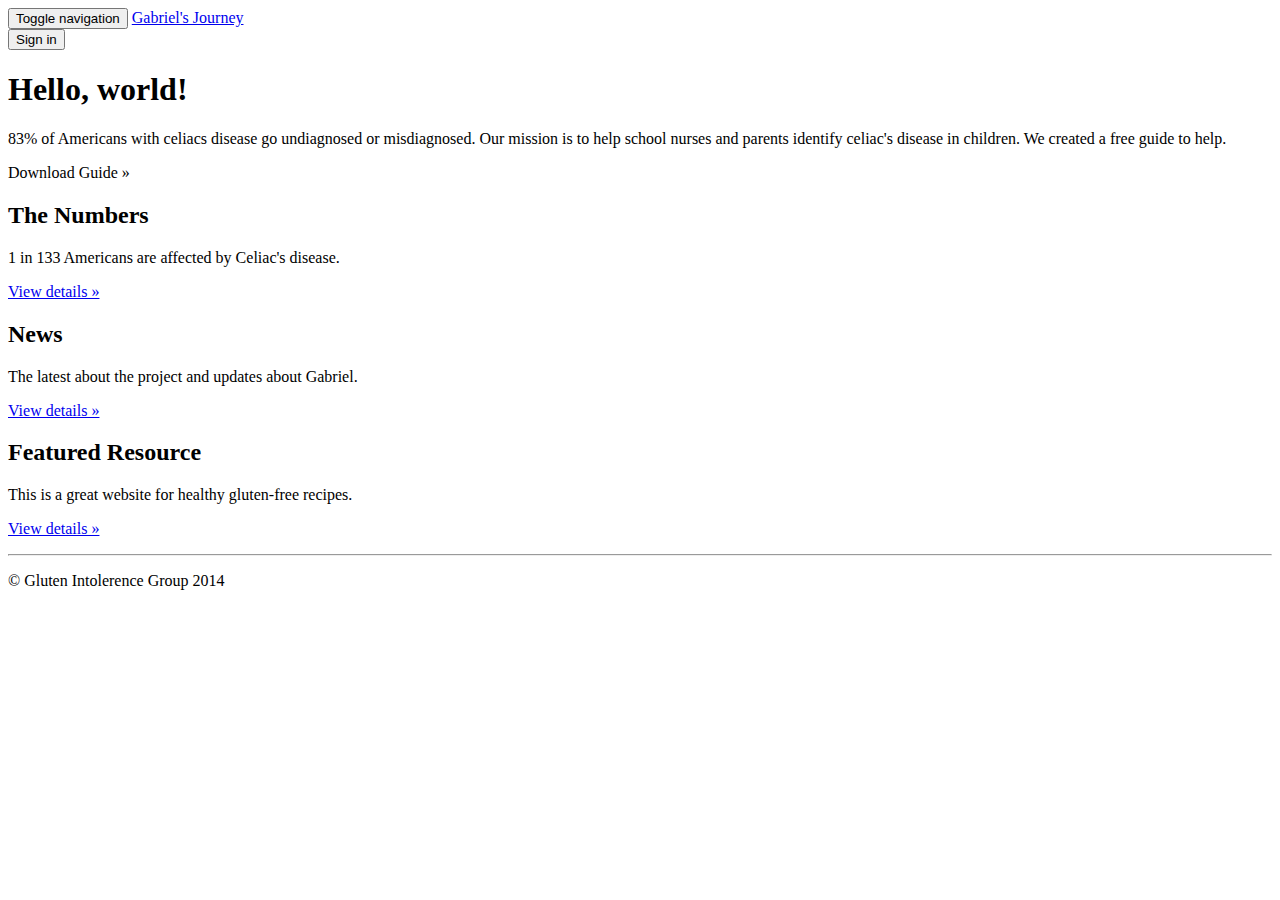
==== docs/index.html @ 5bc964d2 "basic homepage copy and removed sign up form at the top" ====
<!DOCTYPE html>
<html lang="en">
  <head>
    <meta charset="utf-8">
    <meta http-equiv="X-UA-Compatible" content="IE=edge">
    <meta name="viewport" content="width=device-width, initial-scale=1">
    <meta name="description" content="">
    <meta name="author" content="">
    <link rel="icon" href="../../favicon.ico">

    <title>Jumbotron Template for Bootstrap</title>

    <!-- Bootstrap core CSS -->
    <link href="../dist/css/bootstrap.min.css" rel="stylesheet">

    <!-- Custom styles for this template -->
    <link href="jumbotron.css" rel="stylesheet">

    <!-- Just for debugging purposes. Don't actually copy these 2 lines! -->
    <!--[if lt IE 9]><script src="../../assets/js/ie8-responsive-file-warning.js"></script><![endif]-->
    <script src="../../assets/js/ie-emulation-modes-warning.js"></script>

    <!-- HTML5 shim and Respond.js IE8 support of HTML5 elements and media queries -->
    <!--[if lt IE 9]>
      <script src="https://oss.maxcdn.com/html5shiv/3.7.2/html5shiv.min.js"></script>
      <script src="https://oss.maxcdn.com/respond/1.4.2/respond.min.js"></script>
    <![endif]-->
  </head>

  <body>

    <div class="navbar navbar-inverse navbar-fixed-top" role="navigation">
      <div class="container">
        <div class="navbar-header">
          <button type="button" class="navbar-toggle collapsed" data-toggle="collapse" data-target=".navbar-collapse">
            <span class="sr-only">Toggle navigation</span>
            <span class="icon-bar"></span>
            <span class="icon-bar"></span>
            <span class="icon-bar"></span>
          </button>
          <a class="navbar-brand" href="#">Gabriel's Journey</a>
        </div>
        <div class="navbar-collapse collapse">
          <form class="navbar-form navbar-right" role="form">
            <button type="submit" class="btn btn-success">Sign in</button>
          </form>
        </div><!--/.navbar-collapse -->
      </div>
    </div>

    <!-- Main jumbotron for a primary marketing message or call to action -->
    <div class="jumbotron">
      <div class="container">
        <h1>Hello, world!</h1>
        <p>83% of Americans with celiacs disease go undiagnosed or misdiagnosed. Our mission is to help school nurses and parents identify celiac's disease in children. We created a free guide to help.</p>
        <p><a class="btn btn-primary btn-lg" role="button">Download Guide &raquo;</a></p>
      </div>
    </div>

    <div class="container">
      <!-- Example row of columns -->
      <div class="row">
        <div class="col-md-4">
          <h2>The Numbers</h2>
          <p>1 in 133 Americans are affected by Celiac's disease.</p>
          <p><a class="btn btn-default" href="#" role="button">View details &raquo;</a></p>
        </div>
        <div class="col-md-4">
          <h2>News</h2>
          <p>The latest about the project and updates about Gabriel.</p>
          <p><a class="btn btn-default" href="#" role="button">View details &raquo;</a></p>
       </div>
        <div class="col-md-4">
          <h2>Featured Resource</h2>
          <p>This is a great website for healthy gluten-free recipes.</p>
          <p><a class="btn btn-default" href="#" role="button">View details &raquo;</a></p>
        </div>
      </div>

      <hr>

      <footer>
        <p>&copy; Gluten Intolerence Group 2014</p>
      </footer>
    </div> <!-- /container -->


    <!-- Bootstrap core JavaScript
    ================================================== -->
    <!-- Placed at the end of the document so the pages load faster -->
    <script src="https://ajax.googleapis.com/ajax/libs/jquery/1.11.1/jquery.min.js"></script>
    <script src="../../dist/js/bootstrap.min.js"></script>
    <!-- IE10 viewport hack for Surface/desktop Windows 8 bug -->
    <script src="../../assets/js/ie10-viewport-bug-workaround.js"></script>
  </body>
</html>
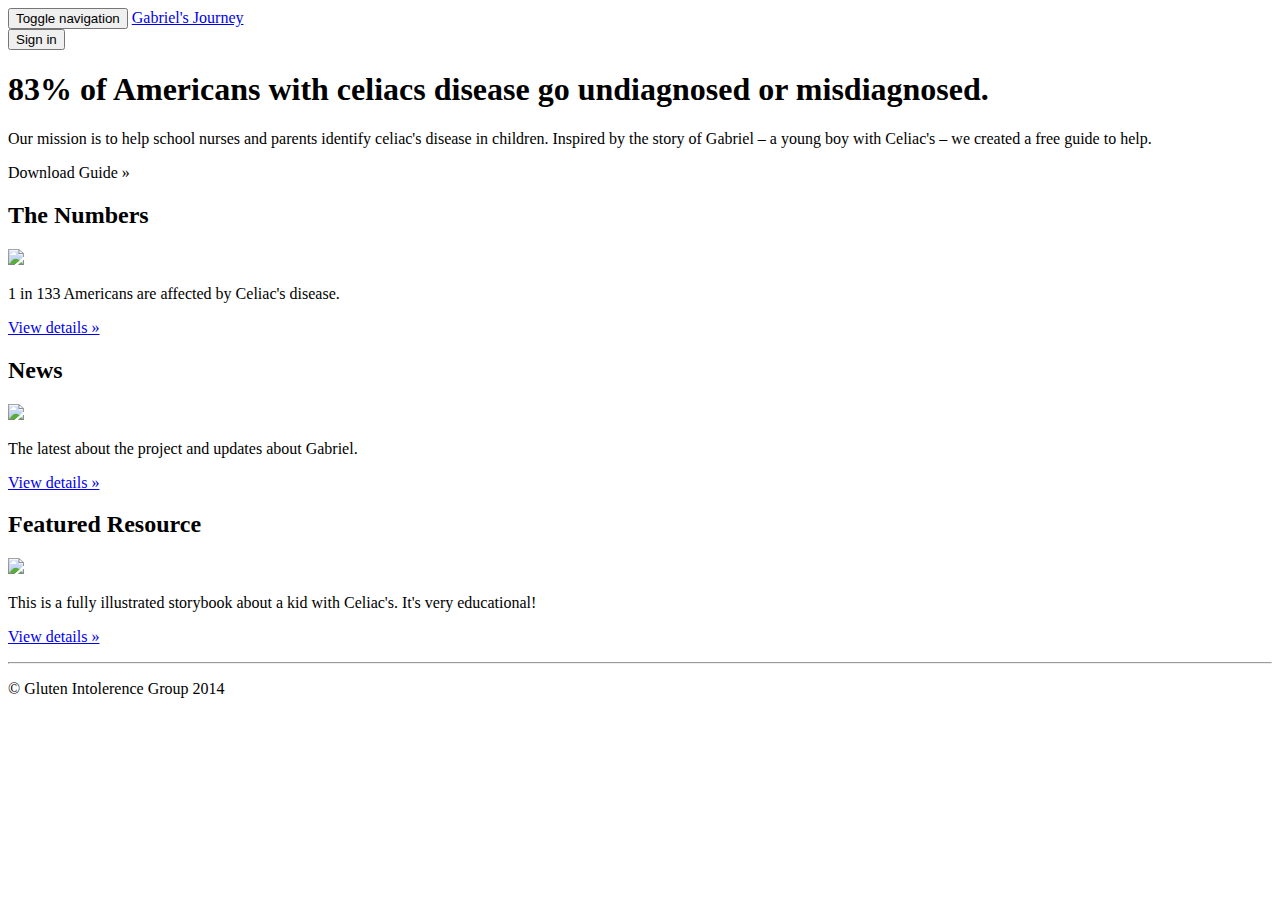
==== commit 3ecc8adc: "images and colors" ====
--- a/docs/index.html
+++ b/docs/index.html
@@ -9,10 +9,12 @@
     <meta name="author" content="">
     <link rel="icon" href="../../favicon.ico">
 
-    <title>Jumbotron Template for Bootstrap</title>
+    <title>Gabriel's Journey | Celiac's Disease Education</title>
 
     <!-- Bootstrap core CSS -->
     <link href="../dist/css/bootstrap.min.css" rel="stylesheet">
+    <link rel="stylesheet" href="site-specific.css" />
+
 
     <!-- Custom styles for this template -->
     <link href="jumbotron.css" rel="stylesheet">
@@ -52,8 +54,8 @@
     <!-- Main jumbotron for a primary marketing message or call to action -->
     <div class="jumbotron">
       <div class="container">
-        <h1>Hello, world!</h1>
-        <p>83% of Americans with celiacs disease go undiagnosed or misdiagnosed. Our mission is to help school nurses and parents identify celiac's disease in children. We created a free guide to help.</p>
+        <h1>83% of Americans with celiacs disease go undiagnosed or misdiagnosed.</h1>
+        <p>Our mission is to help school nurses and parents identify celiac's disease in children. Inspired by the story of Gabriel – a young boy with Celiac's – we created a free guide to help.</p>
         <p><a class="btn btn-primary btn-lg" role="button">Download Guide &raquo;</a></p>
       </div>
     </div>
@@ -63,18 +65,35 @@
       <div class="row">
         <div class="col-md-4">
           <h2>The Numbers</h2>
+          <div class="row">
+            <div class="col-md-4">
+              <img src="images/bowman-nurse-image.gif" class="img-responsive">
+            </div>
+
           <p>1 in 133 Americans are affected by Celiac's disease.</p>
           <p><a class="btn btn-default" href="#" role="button">View details &raquo;</a></p>
         </div>
+      </div>
         <div class="col-md-4">
+
           <h2>News</h2>
+          <div class="row">
+            <div class="col-md-4">
+              <img src="images/gabriel.png" class="img-responsive">
+            </div>
           <p>The latest about the project and updates about Gabriel.</p>
           <p><a class="btn btn-default" href="#" role="button">View details &raquo;</a></p>
+          </div>
        </div>
         <div class="col-md-4">
           <h2>Featured Resource</h2>
-          <p>This is a great website for healthy gluten-free recipes.</p>
+          <div class="row">
+            <div class="col-md-4">
+              <img src="images/adams-gluten-free-surprise.jpg" class="img-responsive">
+            </div>
+          <p>This is a fully illustrated storybook about a kid with Celiac's. It's very educational!</p>
           <p><a class="btn btn-default" href="#" role="button">View details &raquo;</a></p>
+        </div>
         </div>
       </div>
 
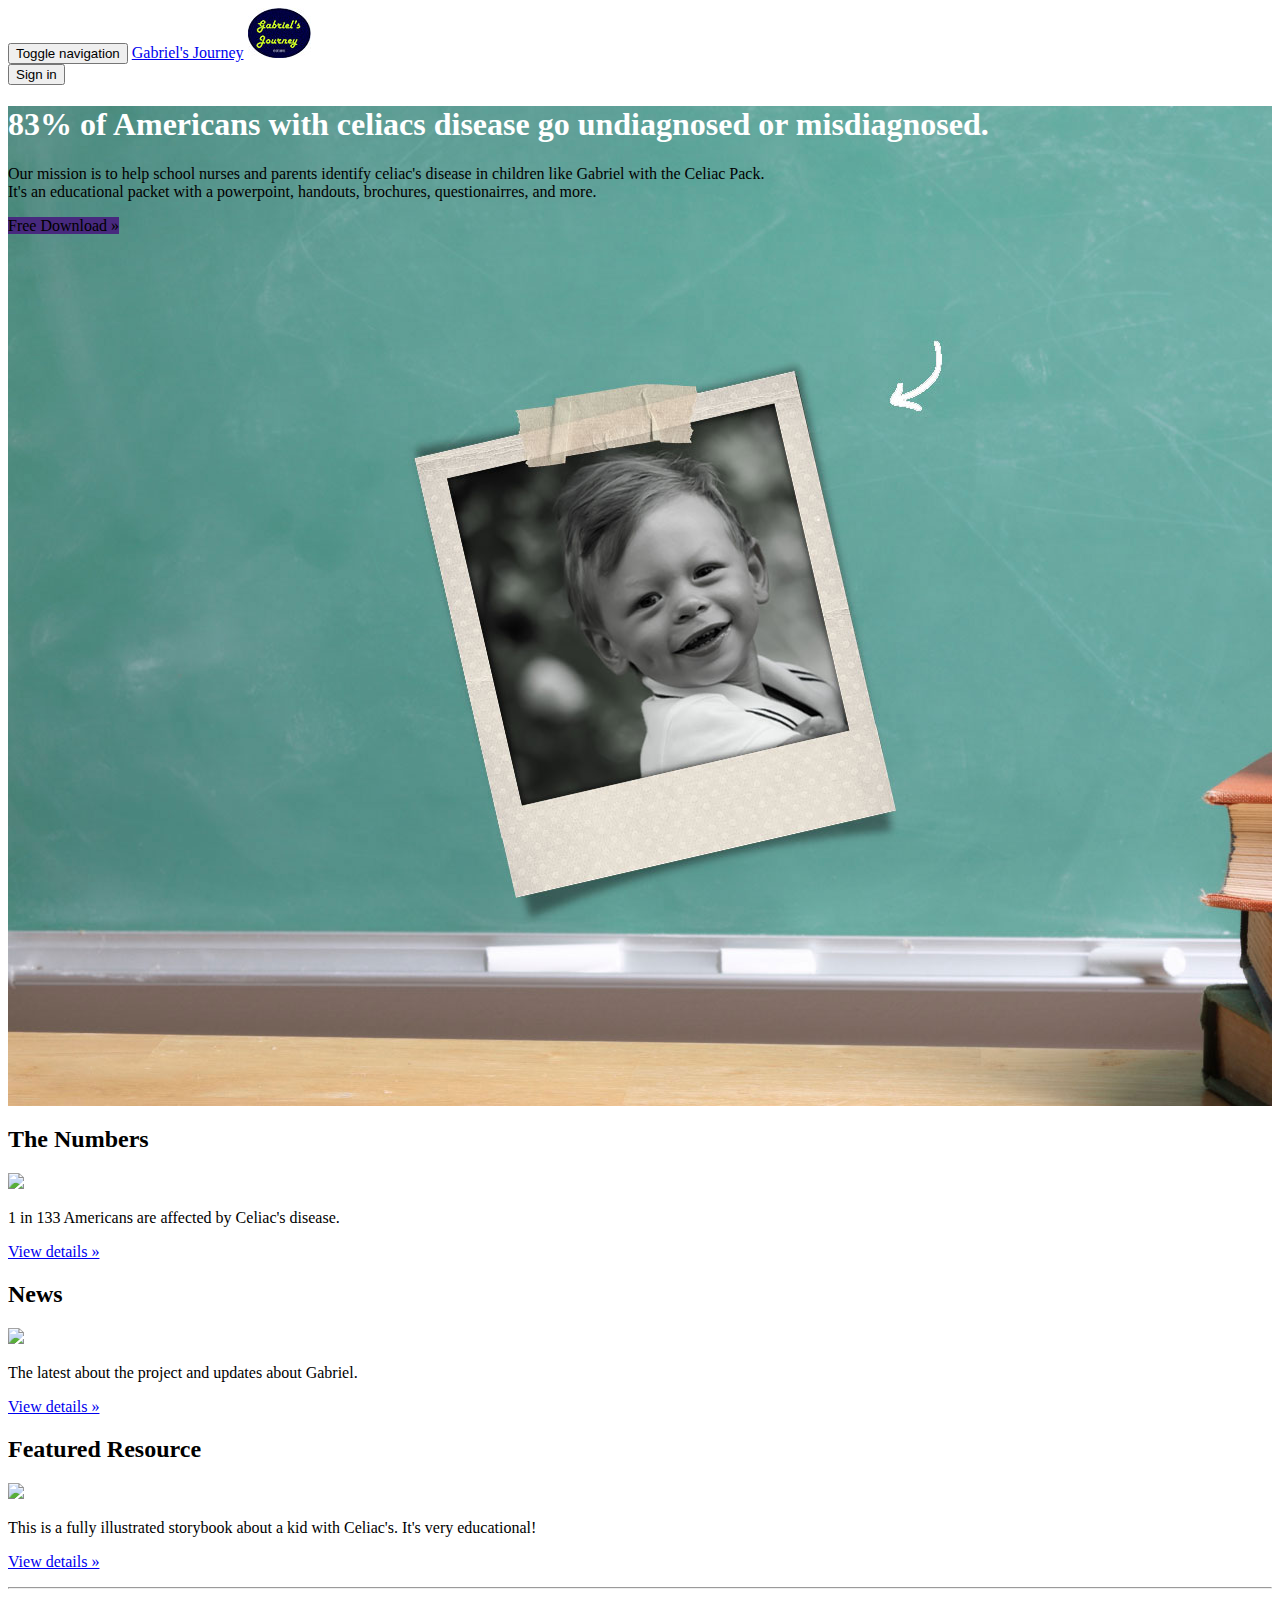
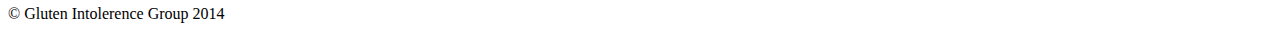
==== commit 56bae75d: "background and images" ====
--- a/docs/index.html
+++ b/docs/index.html
@@ -42,6 +42,7 @@
             <span class="icon-bar"></span>
           </button>
           <a class="navbar-brand" href="#">Gabriel's Journey</a>
+          <img src="images/gigselogo.jpg">
         </div>
         <div class="navbar-collapse collapse">
           <form class="navbar-form navbar-right" role="form">
@@ -54,9 +55,12 @@
     <!-- Main jumbotron for a primary marketing message or call to action -->
     <div class="jumbotron">
       <div class="container">
-        <h1>83% of Americans with celiacs disease go undiagnosed or misdiagnosed.</h1>
-        <p>Our mission is to help school nurses and parents identify celiac's disease in children. Inspired by the story of Gabriel – a young boy with Celiac's – we created a free guide to help.</p>
-        <p><a class="btn btn-primary btn-lg" role="button">Download Guide &raquo;</a></p>
+        <span style="color: white"><h1>83% of Americans with celiacs disease go undiagnosed or misdiagnosed.</h1></span>
+        <p>Our mission is to help school nurses and parents identify celiac's disease in children like Gabriel with the Celiac Pack. <br /> It's an educational packet with a powerpoint, handouts, brochures, questionairres, and more.</p>
+        <p><a class="btn btn-primary btn-lg" role="button">Free Download &raquo;</a></p>
+      
+         
+
       </div>
     </div>
 
--- a/docs/site-specific.css
+++ b/docs/site-specific.css
@@ -0,0 +1,22 @@
+.navbar-inverse {
+	background-color: #fff;
+}
+.p {
+	background-color: #fff;
+}
+.btn-primary {
+	background-color: #47297e;
+	border-color: #4cae4c;
+}
+.jumbotron {
+	    background-image: url(images/chalkboard3.jpg);
+	    height: 1000px;
+}
+.img {
+	  -moz-transform: scaleX(-1);
+        -o-transform: scaleX(-1);
+        -webkit-transform: scaleX(-1);
+        transform: scaleX(-1);
+        filter: FlipH;
+        -ms-filter: "FlipH";
+}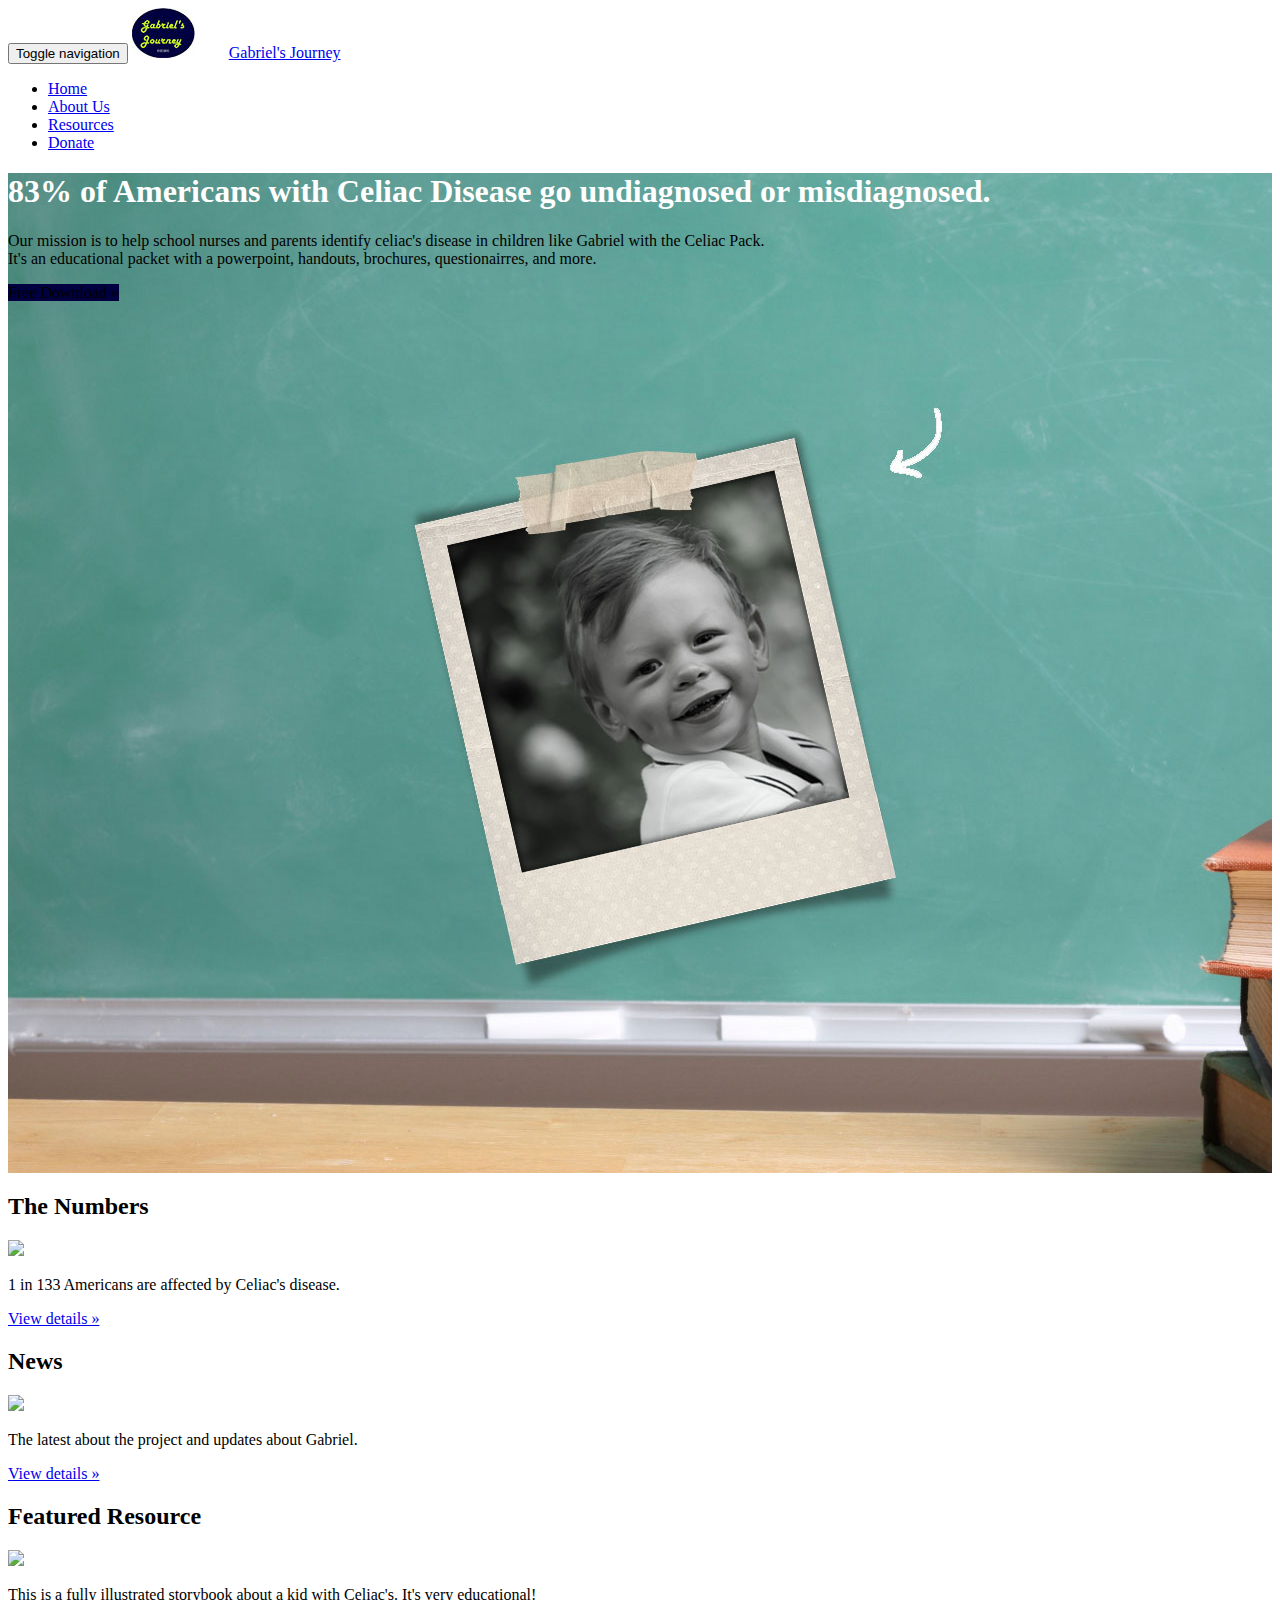
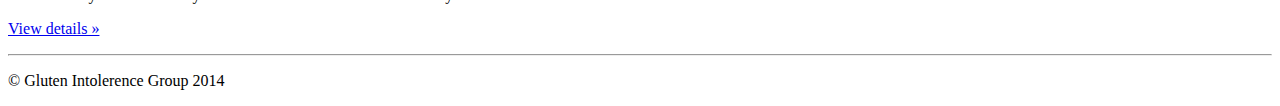
==== commit 1f220da0: "navigation bar updates" ====
--- a/docs/index.html
+++ b/docs/index.html
@@ -41,13 +41,22 @@
             <span class="icon-bar"></span>
             <span class="icon-bar"></span>
           </button>
+
+          <img src="images/gigselogo.jpg" class="pull-left">
           <a class="navbar-brand" href="#">Gabriel's Journey</a>
-          <img src="images/gigselogo.jpg">
         </div>
         <div class="navbar-collapse collapse">
-          <form class="navbar-form navbar-right" role="form">
-            <button type="submit" class="btn btn-success">Sign in</button>
+             <div class="collapse navbar-collapse">
+            <ul class="nav navbar-nav navbar-right">
+              <li><a href="#">Home</a></li>
+              <li><a href="#">About Us</a></li>
+              <li><a href="#">Resources</a></li>
+              <li><a href="#">Donate</a></li>
+              <!-- li><button type="submit" class="btn btn-success">Donate</button></li -->
+
+            </ul>
           </form>
+          </div>
         </div><!--/.navbar-collapse -->
       </div>
     </div>
@@ -55,10 +64,9 @@
     <!-- Main jumbotron for a primary marketing message or call to action -->
     <div class="jumbotron">
       <div class="container">
-        <span style="color: white"><h1>83% of Americans with celiacs disease go undiagnosed or misdiagnosed.</h1></span>
+        <span style="color: white"><h1>83% of Americans with Celiac Disease go undiagnosed or misdiagnosed.</h1></span>
         <p>Our mission is to help school nurses and parents identify celiac's disease in children like Gabriel with the Celiac Pack. <br /> It's an educational packet with a powerpoint, handouts, brochures, questionairres, and more.</p>
         <p><a class="btn btn-primary btn-lg" role="button">Free Download &raquo;</a></p>
-      
          
 
       </div>
--- a/docs/site-specific.css
+++ b/docs/site-specific.css
@@ -4,8 +4,13 @@
 .p {
 	background-color: #fff;
 }
+li:hover {
+	background-color: #C0C0C0 ;
+}
+
+
 .btn-primary {
-	background-color: #47297e;
+	background-color: #000040;
 	border-color: #4cae4c;
 }
 .jumbotron {
@@ -19,4 +24,8 @@
         transform: scaleX(-1);
         filter: FlipH;
         -ms-filter: "FlipH";
+}
+.navbar-brand
+{
+	padding-left: 30px;
 }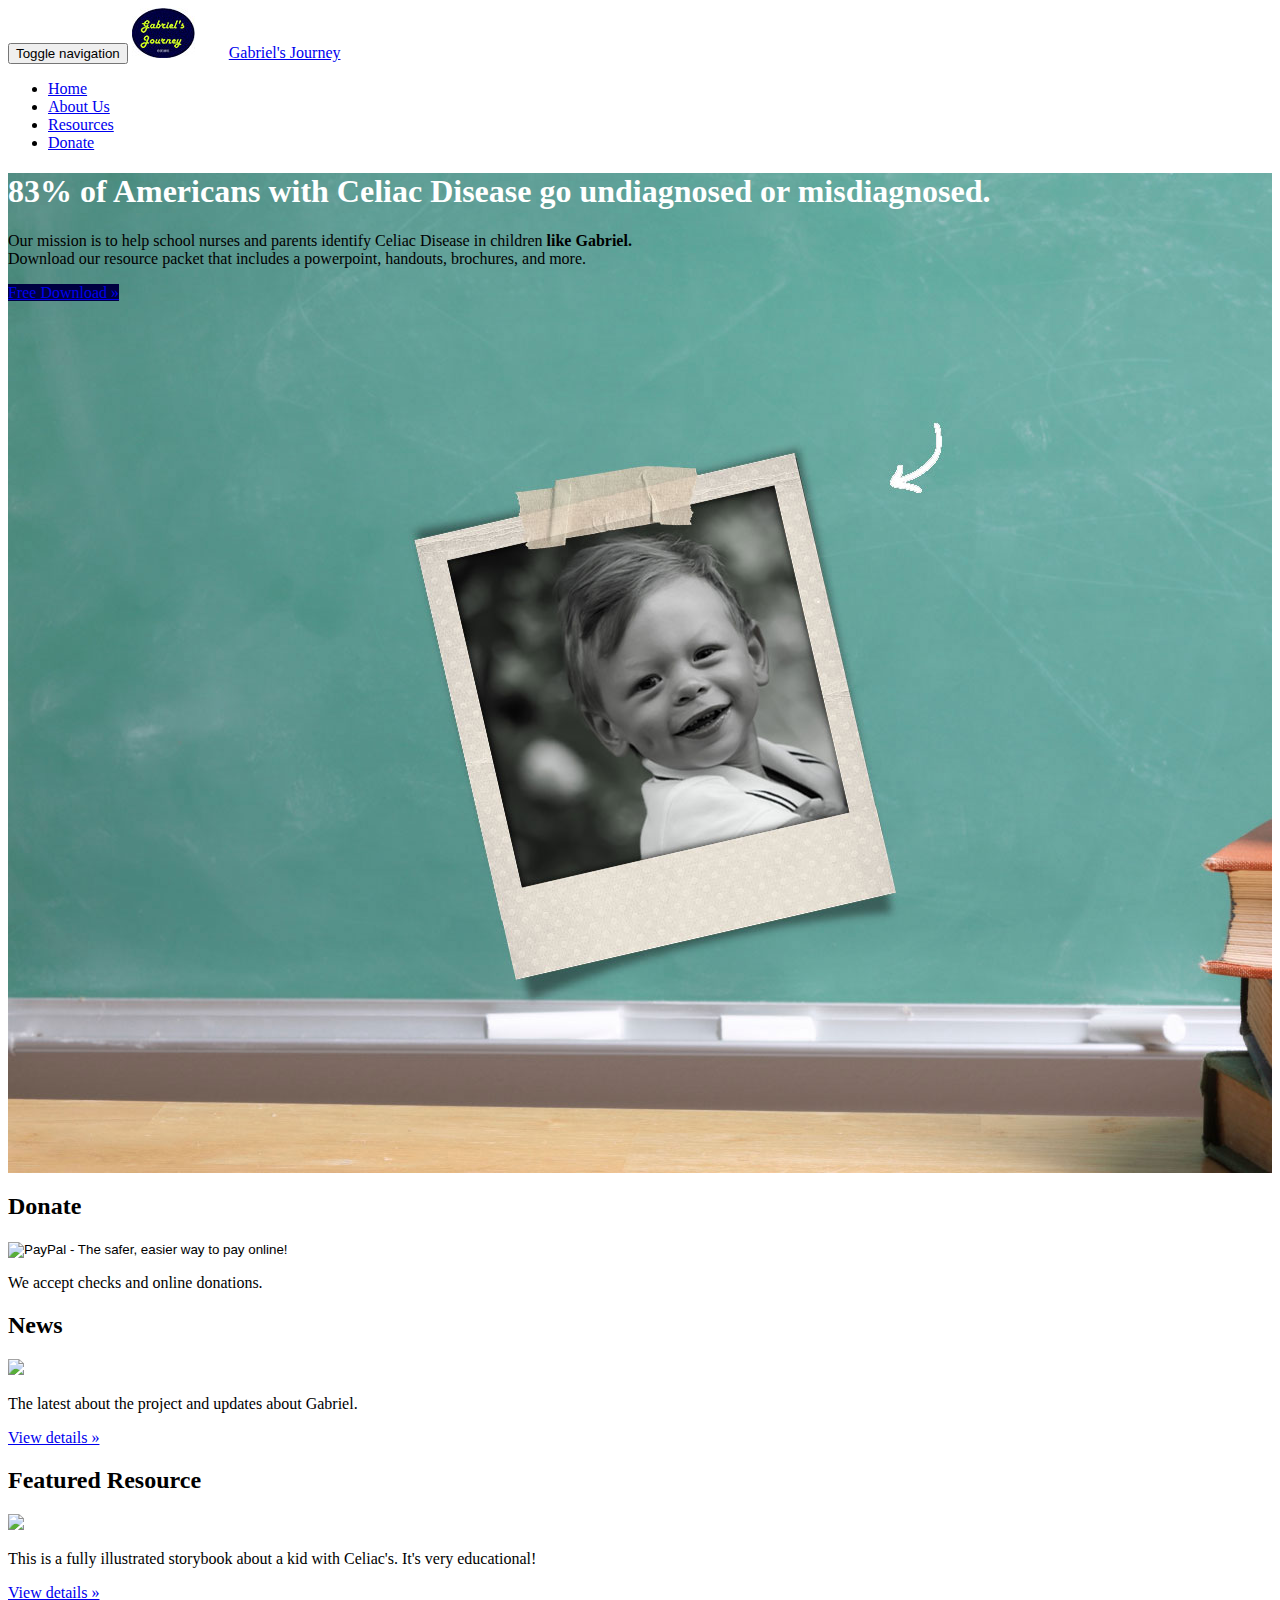
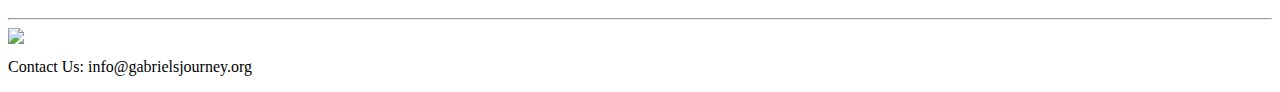
==== commit b61606d5: "added photos and logo to footer" ====
--- a/docs/index.html
+++ b/docs/index.html
@@ -9,7 +9,7 @@
     <meta name="author" content="">
     <link rel="icon" href="../../favicon.ico">
 
-    <title>Gabriel's Journey | Celiac's Disease Education</title>
+    <title>Gabriel's Journey | Celiac Disease Education</title>
 
     <!-- Bootstrap core CSS -->
     <link href="../dist/css/bootstrap.min.css" rel="stylesheet">
@@ -65,8 +65,8 @@
     <div class="jumbotron">
       <div class="container">
         <span style="color: white"><h1>83% of Americans with Celiac Disease go undiagnosed or misdiagnosed.</h1></span>
-        <p>Our mission is to help school nurses and parents identify celiac's disease in children like Gabriel with the Celiac Pack. <br /> It's an educational packet with a powerpoint, handouts, brochures, questionairres, and more.</p>
-        <p><a class="btn btn-primary btn-lg" role="button">Free Download &raquo;</a></p>
+        <p>Our mission is to help school nurses and parents identify Celiac Disease in children <strong>like Gabriel.</strong> <br /> Download our resource packet that includes a powerpoint, handouts, brochures, and more.</p>
+        <p><a class="btn btn-primary btn-lg" role="button" href="Gabriel's Journey Resource Packet.zip">Free Download &raquo;</a></p>
          
 
       </div>
@@ -76,22 +76,34 @@
       <!-- Example row of columns -->
       <div class="row">
         <div class="col-md-4">
-          <h2>The Numbers</h2>
+          <h2>Donate</h2>
           <div class="row">
             <div class="col-md-4">
-              <img src="images/bowman-nurse-image.gif" class="img-responsive">
-            </div>
+      
 
-          <p>1 in 133 Americans are affected by Celiac's disease.</p>
-          <p><a class="btn btn-default" href="#" role="button">View details &raquo;</a></p>
-        </div>
+          <form action="https://www.paypal.com/cgi-bin/webscr" method="post" target="_top">
+<input type="hidden" name="cmd" value="_donations">
+<input type="hidden" name="business" value="shoreglutenfree@yahoo.com">
+<input type="hidden" name="lc" value="US">
+<input type="hidden" name="item_name" value="Gluten Intolerance Group of Shoreline East">
+<input type="hidden" name="no_note" value="0">
+<input type="hidden" name="currency_code" value="USD">
+<input type="hidden" name="bn" value="PP-DonationsBF:btn_donateCC_LG.gif:NonHostedGuest">
+<input type="image" src="https://www.paypalobjects.com/en_US/i/btn/btn_donateCC_LG.gif" border="0" name="submit" alt="PayPal - The safer, easier way to pay online!">
+<img class="img-responsive" alt="" border="0" src="https://www.paypalobjects.com/en_US/i/scr/pixel.gif" width="1" height="1">
+</form>       
+  </div>
+
+ </div>
+           <p>We accept checks and online donations.</p>
+
       </div>
         <div class="col-md-4">
 
           <h2>News</h2>
           <div class="row">
             <div class="col-md-4">
-              <img src="images/gabriel.png" class="img-responsive">
+              <img src="images/g6.jpg" class="img-responsive">
             </div>
           <p>The latest about the project and updates about Gabriel.</p>
           <p><a class="btn btn-default" href="#" role="button">View details &raquo;</a></p>
@@ -104,7 +116,7 @@
               <img src="images/adams-gluten-free-surprise.jpg" class="img-responsive">
             </div>
           <p>This is a fully illustrated storybook about a kid with Celiac's. It's very educational!</p>
-          <p><a class="btn btn-default" href="#" role="button">View details &raquo;</a></p>
+          <p><a class="btn btn-default" href="http://www.amazon.com/Adams-Gluten-Free-Surprise-Understand/dp/1478396547" role="button">View details &raquo;</a></p>
         </div>
         </div>
       </div>
@@ -112,7 +124,8 @@
       <hr>
 
       <footer>
-        <p>&copy; Gluten Intolerence Group 2014</p>
+        <img src="images/GIG-logo.jpg" style="margin: 10px, 0px">
+        <p class="pull-right" style="margin-top: 10px"> Contact Us: info@gabrielsjourney.org</p>
       </footer>
     </div> <!-- /container -->
 
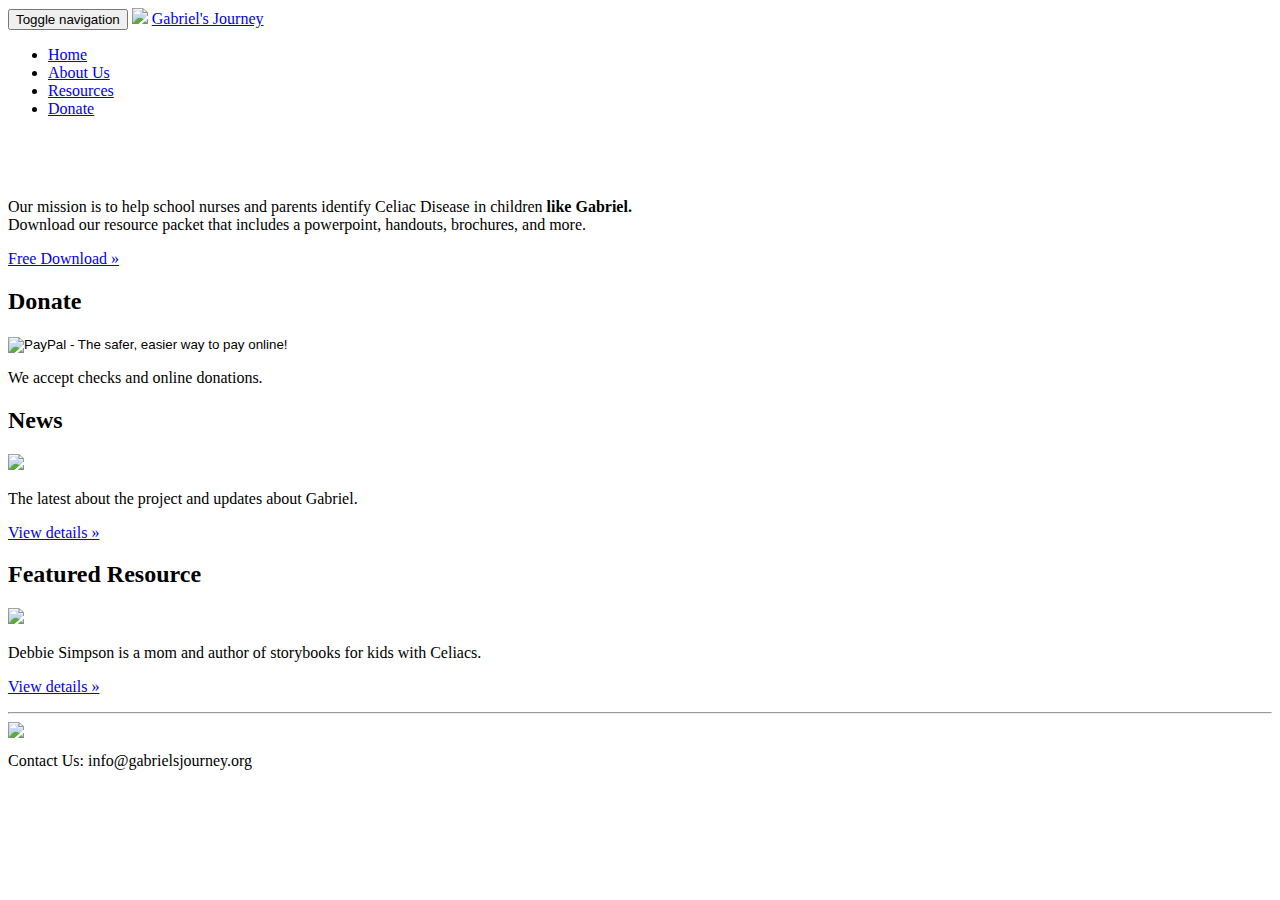
==== commit a85dbcc5: "updated filepaths" ====
--- a/docs/index.html
+++ b/docs/index.html
@@ -13,7 +13,7 @@
 
     <!-- Bootstrap core CSS -->
     <link href="../dist/css/bootstrap.min.css" rel="stylesheet">
-    <link rel="stylesheet" href="site-specific.css" />
+    <link rel="stylesheet" href="docs/site-specific.css" />
 
 
     <!-- Custom styles for this template -->
@@ -42,7 +42,7 @@
             <span class="icon-bar"></span>
           </button>
 
-          <img src="images/gigselogo.jpg" class="pull-left">
+          <img src="docs/images/gigselogo.jpg" class="pull-left">
           <a class="navbar-brand" href="#">Gabriel's Journey</a>
         </div>
         <div class="navbar-collapse collapse">
@@ -103,7 +103,7 @@
           <h2>News</h2>
           <div class="row">
             <div class="col-md-4">
-              <img src="images/g6.jpg" class="img-responsive">
+              <img src="docs/images/g6.jpg" class="img-responsive">
             </div>
           <p>The latest about the project and updates about Gabriel.</p>
           <p><a class="btn btn-default" href="#" role="button">View details &raquo;</a></p>
@@ -113,10 +113,10 @@
           <h2>Featured Resource</h2>
           <div class="row">
             <div class="col-md-4">
-              <img src="images/adams-gluten-free-surprise.jpg" class="img-responsive">
+              <img src="docs/images/adams-gluten-free-surprise.jpg" class="img-responsive">
             </div>
-          <p>This is a fully illustrated storybook about a kid with Celiac's. It's very educational!</p>
-          <p><a class="btn btn-default" href="http://www.amazon.com/Adams-Gluten-Free-Surprise-Understand/dp/1478396547" role="button">View details &raquo;</a></p>
+          <p>Debbie Simpson is a mom and author of storybooks for kids with Celiacs.</p>
+          <p><a class="btn btn-default" href="http://www.amazon.com/Debbie-Simpson/e/B006794GOY/ref=sr_tc_2_0?qid=1410389217&sr=1-2-ent" role="button">View details &raquo;</a></p>
         </div>
         </div>
       </div>
@@ -124,7 +124,7 @@
       <hr>
 
       <footer>
-        <img src="images/GIG-logo.jpg" style="margin: 10px, 0px">
+        <img src="docs/images/GIG-logo.jpg" style="margin: 10px, 0px">
         <p class="pull-right" style="margin-top: 10px"> Contact Us: info@gabrielsjourney.org</p>
       </footer>
     </div> <!-- /container -->
